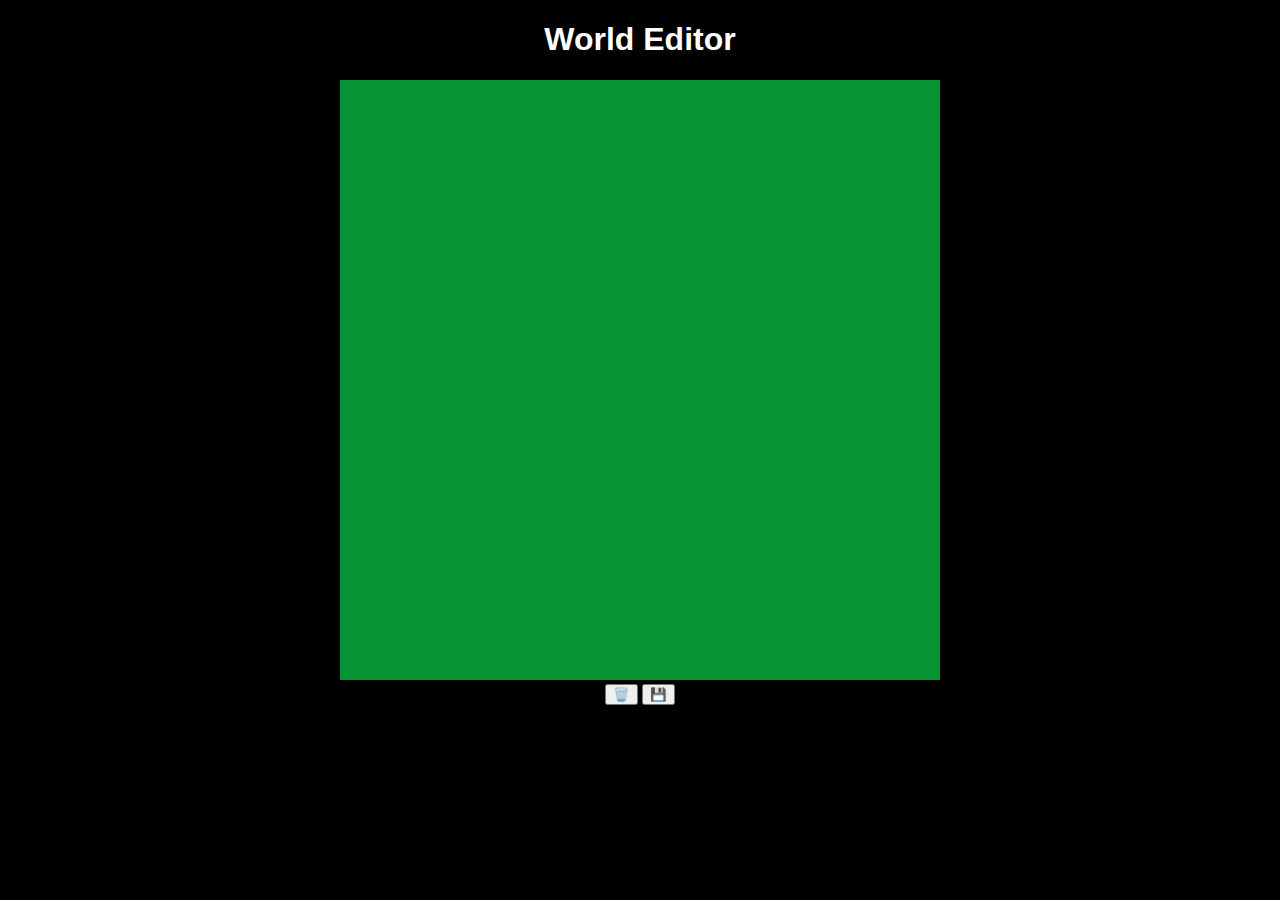
==== index.html @ 6f90319d "First commit" ====
<!DOCTYPE html>
<html>
    <head>
        <title>World Editor</title>
        <link rel="stylesheet" href="styles.css"/>
    </head>
    <body>
        <h1>World Editor</h1>
        <canvas id="myCanvas"></canvas>
        <div id="controls">
            <button onclick="dispose()">🗑️</button>
            <button onclick="save()">💾</button>
        </div>
        
        <script src="js/world.js"></script>
        <script src="js/graphEditor.js"></script>
        <script src="js/viewport.js"></script>
        <script src="js/math/utils.js"></script>
        <script src="js/math/graph.js"></script>
        <script src="js/primitives/point.js"></script>
        <script src="js/primitives/segment.js"></script>
        <script src="js/primitives/polygon.js"></script>
        <script src="js/primitives/envelope.js"></script>
        <script>

            myCanvas.width = 600;
            myCanvas.height = 600;

            const ctx = myCanvas.getContext("2d");

            const graphString = localStorage.getItem("graph");
            const graphInfo = graphString ? JSON.parse(graphString) : null;

            const graph = graphInfo 
            ? Graph.load(graphInfo) 
            : new Graph();
            const world = new World(graph);
            
            const viewport = new Viewport(myCanvas);
            const graphEditor = new GraphEditor(viewport, graph);

            animate();

            function animate() {
                viewport.reset();
                world.generate();
                world.draw(ctx);
                ctx.globalAlpha = 0.3;
                graphEditor.display();
                requestAnimationFrame(animate);
            }

            function dispose() {
                graphEditor.dispose();
            }

            function save() {
                localStorage.setItem("graph", JSON.stringify(graph));
            }

        </script>
    </body>
</html>
---- styles.css ----
body {
    background-color: black;
    text-align: center;
}

h1 {
    color: white;
    font-family: Arial;
}

#myCanvas {
    background-color: rgb(6, 148, 53);
}
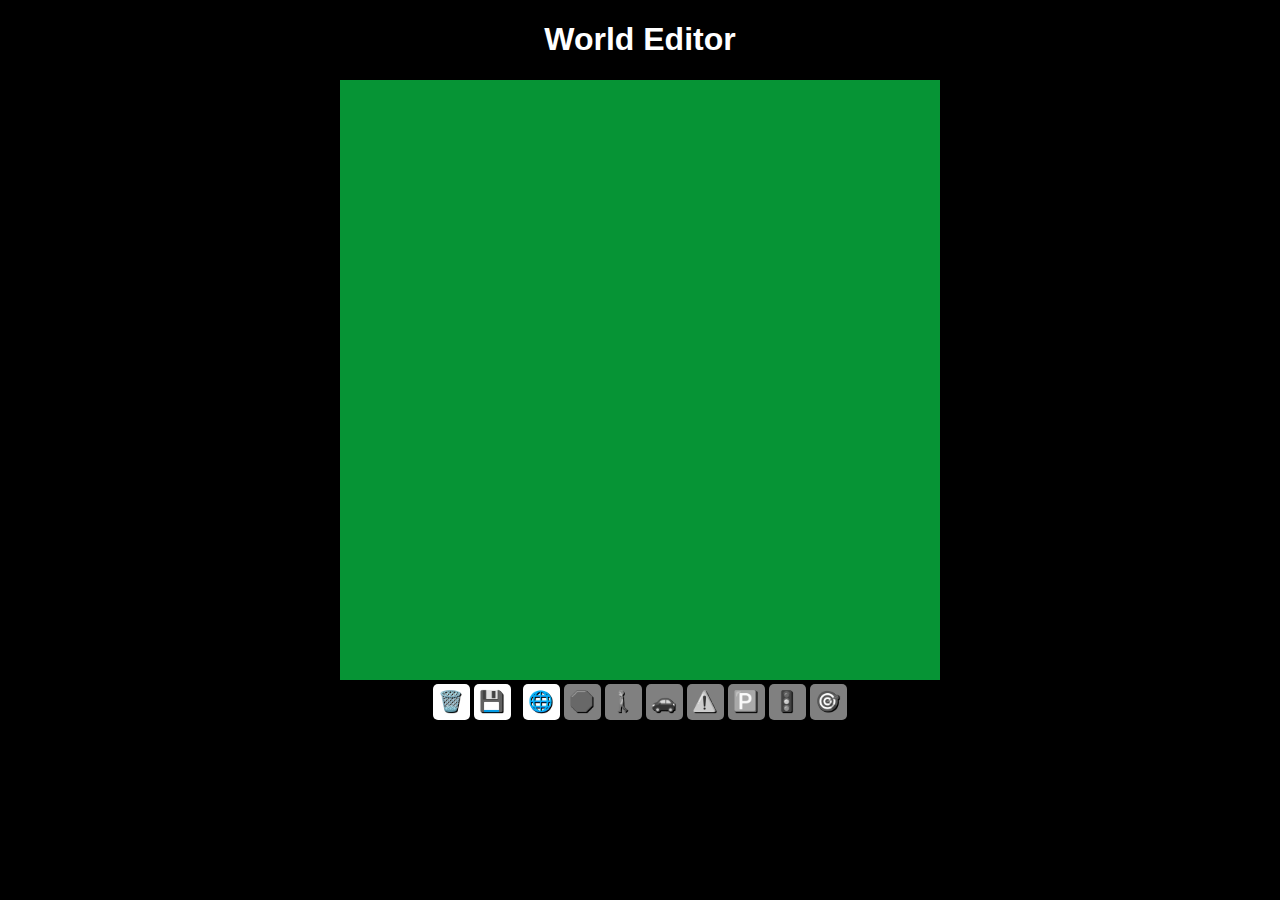
==== commit ca44bff9: "Added markings" ====
--- a/index.html
+++ b/index.html
@@ -10,11 +10,38 @@
         <div id="controls">
             <button onclick="dispose()">🗑️</button>
             <button onclick="save()">💾</button>
+            &nbsp;
+            <button id ="graphBtn" onclick="setMode('graph')">🌐</button>
+            <button id ="stopBtn" onclick="setMode('stop')">🛑</button>
+            <button id ="crossingBtn" onclick="setMode('crossing')">🚶🏼</button>
+            <button id ="startBtn" onclick="setMode('start')">🚗</button>
+            <button id="yieldBtn" onclick="setMode('yield')">⚠️</button>
+            <button id="parkingBtn" onclick="setMode('parking')">🅿️</button>
+            <button id="lightBtn" onclick="setMode('light')">🚦</button>
+            <button id="targetBtn" onclick="setMode('target')">🎯</button> 
         </div>
         
         <script src="js/world.js"></script>
-        <script src="js/graphEditor.js"></script>
         <script src="js/viewport.js"></script>
+        <script src="js/markings/marking.js"></script>
+        <script src="js/markings/stop.js"></script>
+        <script src="js/markings/start.js"></script>
+        <script src="js/markings/crossing.js"></script>
+        <script src="js/markings/parking.js"></script>
+        <script src="js/markings/light.js"></script>
+        <script src="js/markings/target.js"></script>
+        <script src="js/markings/yield.js"></script>
+        <script src="js/editors/markingEditor.js"></script>
+        <script src="js/editors/graphEditor.js"></script>
+        <script src="js/editors/crossingEditor.js"></script>
+        <script src="js/editors/stopEditor.js"></script>
+        <script src="js/editors/startEditor.js"></script>
+        <script src="js/editors/parkingEditor.js"></script>
+        <script src="js/editors/lightEditor.js"></script>
+        <script src="js/editors/targetEditor.js"></script>
+        <script src="js/editors/yieldEditor.js"></script>
+        <script src="js/items/tree.js"></script>
+        <script src="js/items/building.js"></script>
         <script src="js/math/utils.js"></script>
         <script src="js/math/graph.js"></script>
         <script src="js/primitives/point.js"></script>
@@ -37,27 +64,65 @@
             const world = new World(graph);
             
             const viewport = new Viewport(myCanvas);
-            const graphEditor = new GraphEditor(viewport, graph);
+            const tools = {
+                graph: { button: graphBtn, editor: new GraphEditor(viewport, graph) },
+                stop: { button: stopBtn, editor: new StopEditor(viewport, world) },
+                crossing: { button: crossingBtn, editor: new CrossingEditor(viewport, world) },
+                start: { button: startBtn, editor: new StartEditor(viewport, world) },
+                parking: { button: parkingBtn, editor: new ParkingEditor(viewport, world) },
+                light: { button: lightBtn, editor: new LightEditor(viewport, world) },
+                target: { button: targetBtn, editor: new TargetEditor(viewport, world) },
+                yield: { button: yieldBtn, editor: new YieldEditor(viewport, world) },
+            };
+
+            let oldGraphHash = graph.hash();
+
+            setMode("graph");
 
             animate();
 
             function animate() {
                 viewport.reset();
-                world.generate();
-                world.draw(ctx);
+                if(graph.hash() != oldGraphHash) {
+                    world.generate();
+                    oldGraphHash = graph.hash(); 
+                }
+
+                const viewPoint = scale(viewport.getOffset(), -1);
+
+                world.draw(ctx, viewPoint);
                 ctx.globalAlpha = 0.3;
-                graphEditor.display();
+                for (const tool of Object.values(tools)) {
+                    tool.editor.display();
+                }
                 requestAnimationFrame(animate);
             }
 
             function dispose() {
-                graphEditor.dispose();
+                tools["graph"].editor.dispose();
+                world.markings.length = 0;
             }
 
             function save() {
                 localStorage.setItem("graph", JSON.stringify(graph));
             }
 
+            function setMode(mode) {
+                disableEditors();
+                tools[mode].button.style.backgroundColor = "white";
+                tools[mode].button.style.filter = "";
+                tools[mode].editor.enable();
+
+            }
+
+            function disableEditors() {
+               for (const tool of Object.values(tools)) {
+                tool.button.style.backgroundColor = "gray";
+                tool.button.style.filter = "grayscale(100%)";   
+                tool.editor.disable();
+               }
+            }
+
         </script>
     </body>
 </html>--- a/styles.css
+++ b/styles.css
@@ -10,4 +10,14 @@
 
 #myCanvas {
     background-color: rgb(6, 148, 53);
+}
+
+button {
+    background-color: white;
+    font-size: 20px;
+    padding: 5px 7px 7px 5px;
+    border: none;
+    border-radius: 5px;
+    text-shadow: 1px 1px black;
+    cursor: pointer;
 }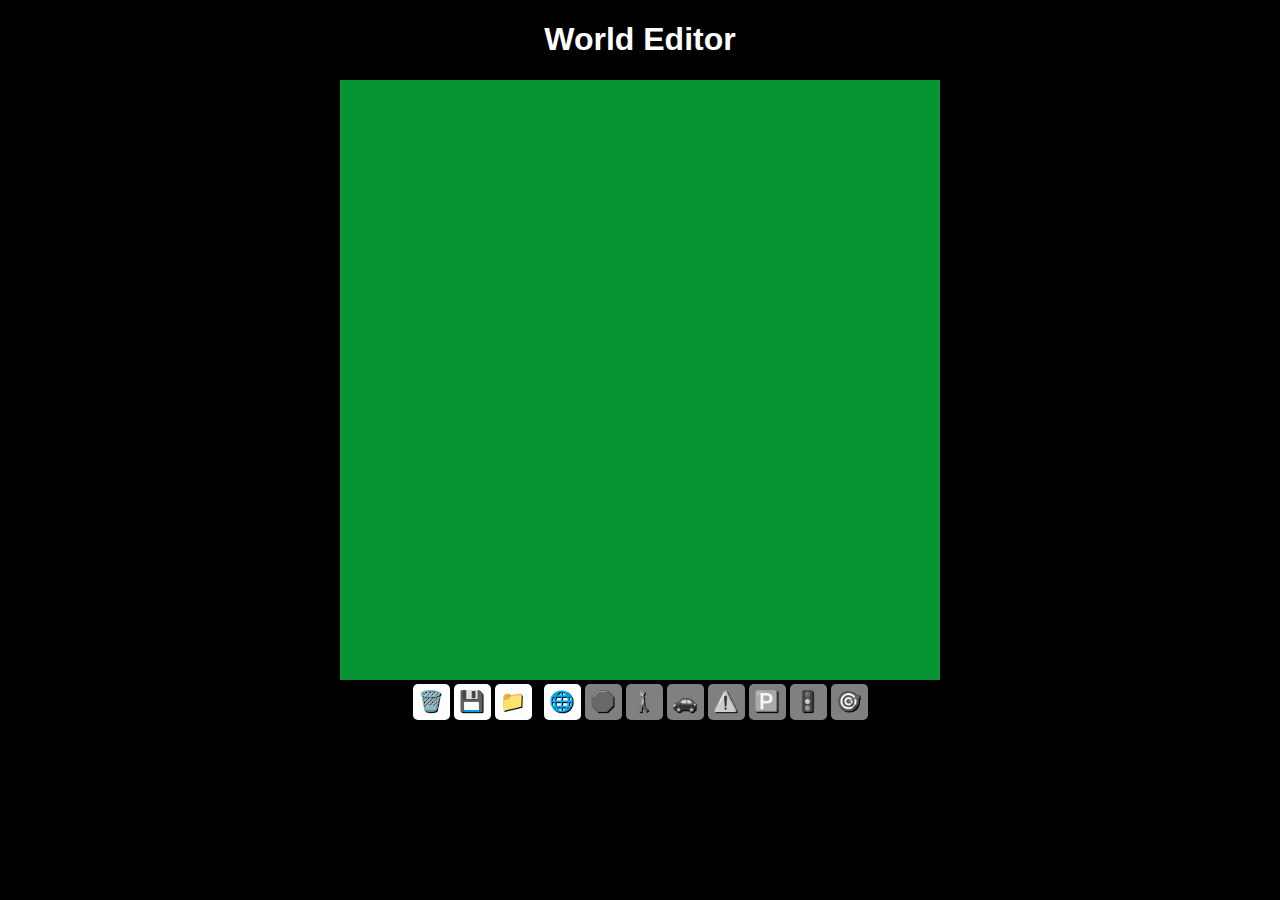
==== commit c527281f: "Added saving" ====
--- a/index.html
+++ b/index.html
@@ -10,6 +10,9 @@
         <div id="controls">
             <button onclick="dispose()">🗑️</button>
             <button onclick="save()">💾</button>
+            <label for="fileInput" class="file-input-label">📁
+                <input id="fileInput" type="file" accept=".world" onchange="load(event)"/>
+            </label>
             &nbsp;
             <button id ="graphBtn" onclick="setMode('graph')">🌐</button>
             <button id ="stopBtn" onclick="setMode('stop')">🛑</button>
@@ -55,15 +58,14 @@
 
             const ctx = myCanvas.getContext("2d");
 
-            const graphString = localStorage.getItem("graph");
-            const graphInfo = graphString ? JSON.parse(graphString) : null;
+            const worldString = localStorage.getItem("world");
+            const worldInfo = worldString ? JSON.parse(worldString) : null;
 
-            const graph = graphInfo 
-            ? Graph.load(graphInfo) 
-            : new Graph();
-            const world = new World(graph);
+            let world = worldInfo ? World.load(worldInfo) : new World(new Graph());
+
+            const graph = world.graph;
             
-            const viewport = new Viewport(myCanvas);
+            const viewport = new Viewport(myCanvas, world.zoom, world.offset);
             const tools = {
                 graph: { button: graphBtn, editor: new GraphEditor(viewport, graph) },
                 stop: { button: stopBtn, editor: new StopEditor(viewport, world) },
@@ -104,7 +106,39 @@
             }
 
             function save() {
-                localStorage.setItem("graph", JSON.stringify(graph));
+                world.zoom = viewport.zoom;
+                world.offset = viewport.offset;
+
+
+                const element = document.createElement("a");
+                element.setAttribute("href", "data:application/json;charset=utf-8," + encodeURIComponent(JSON.stringify(world)));
+                
+                const fileName = "name.world";
+                element.setAttribute("download", fileName);
+
+                element.click();
+
+                localStorage.setItem("world", JSON.stringify(world));
+            }
+
+            function load(event) {
+                const file = event.target.files[0];
+
+                if(!file) {
+                    alert("No file selected.");
+                    return;
+                }
+
+                const reader = new FileReader();
+                reader.readAsText(file);
+
+                reader.onload = (evt) => {
+                    const fileContent = evt.target.result;
+                    const jsonData = JSON.parse(fileContent);
+                    world = World.load(jsonData);
+                    localStorage.setItem("world", JSON.stringify(world));
+                    location.reload();
+                }
             }
 
             function setMode(mode) {
--- a/styles.css
+++ b/styles.css
@@ -12,7 +12,8 @@
     background-color: rgb(6, 148, 53);
 }
 
-button {
+button, .file-input-label {
+    display: inline-block;
     background-color: white;
     font-size: 20px;
     padding: 5px 7px 7px 5px;
@@ -20,4 +21,8 @@
     border-radius: 5px;
     text-shadow: 1px 1px black;
     cursor: pointer;
+}
+
+input[type="file"] {
+    display: none;
 }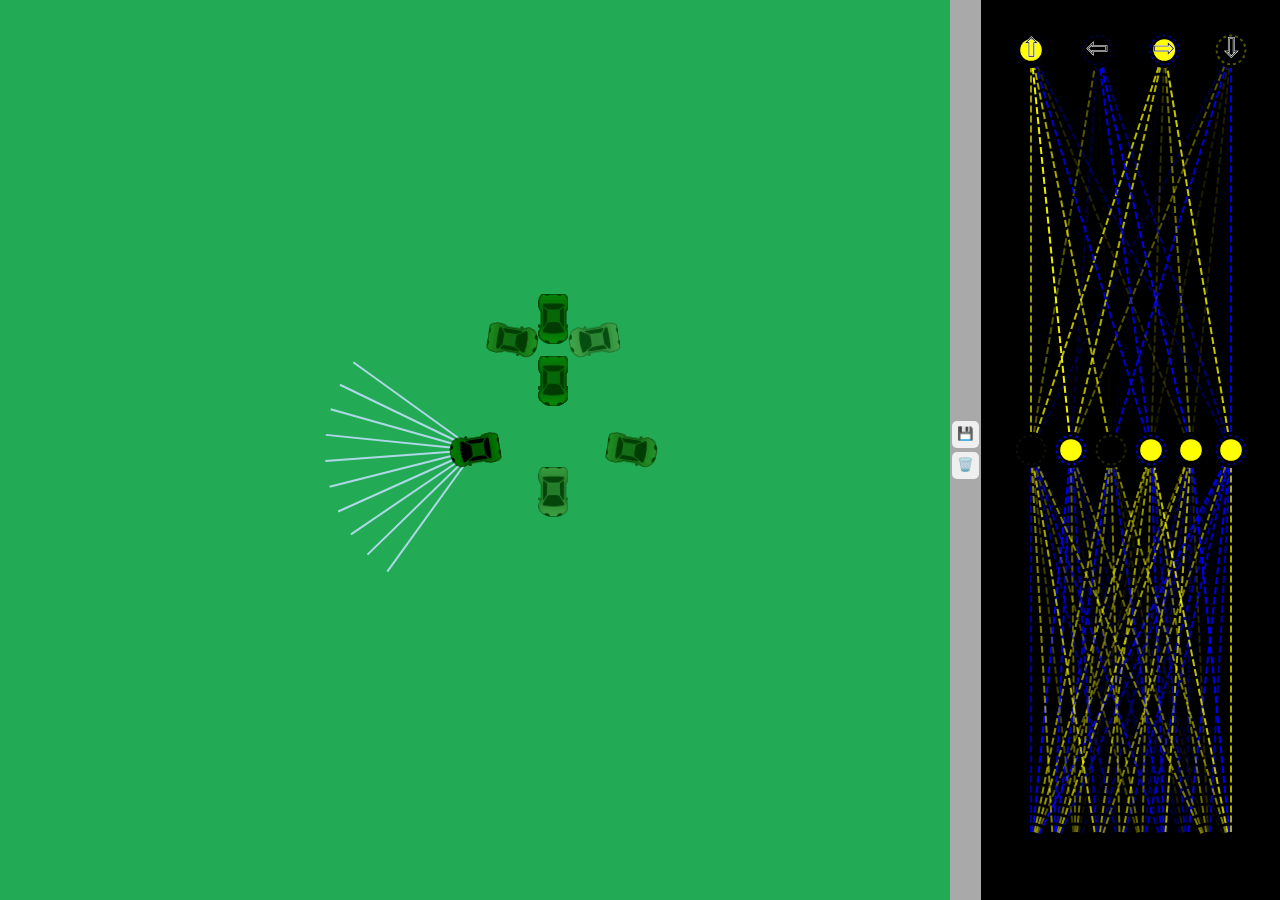
==== commit 3f6438b8: "Added AI car" ====
--- a/index.html
+++ b/index.html
@@ -1,162 +1,50 @@
 <!DOCTYPE html>
-<html>
-    <head>
-        <title>World Editor</title>
-        <link rel="stylesheet" href="styles.css"/>
-    </head>
-    <body>
-        <h1>World Editor</h1>
-        <canvas id="myCanvas"></canvas>
-        <div id="controls">
-            <button onclick="dispose()">🗑️</button>
-            <button onclick="save()">💾</button>
-            <label for="fileInput" class="file-input-label">📁
-                <input id="fileInput" type="file" accept=".world" onchange="load(event)"/>
-            </label>
-            &nbsp;
-            <button id ="graphBtn" onclick="setMode('graph')">🌐</button>
-            <button id ="stopBtn" onclick="setMode('stop')">🛑</button>
-            <button id ="crossingBtn" onclick="setMode('crossing')">🚶🏼</button>
-            <button id ="startBtn" onclick="setMode('start')">🚗</button>
-            <button id="yieldBtn" onclick="setMode('yield')">⚠️</button>
-            <button id="parkingBtn" onclick="setMode('parking')">🅿️</button>
-            <button id="lightBtn" onclick="setMode('light')">🚦</button>
-            <button id="targetBtn" onclick="setMode('target')">🎯</button> 
-        </div>
-        
-        <script src="js/world.js"></script>
-        <script src="js/viewport.js"></script>
-        <script src="js/markings/marking.js"></script>
-        <script src="js/markings/stop.js"></script>
-        <script src="js/markings/start.js"></script>
-        <script src="js/markings/crossing.js"></script>
-        <script src="js/markings/parking.js"></script>
-        <script src="js/markings/light.js"></script>
-        <script src="js/markings/target.js"></script>
-        <script src="js/markings/yield.js"></script>
-        <script src="js/editors/markingEditor.js"></script>
-        <script src="js/editors/graphEditor.js"></script>
-        <script src="js/editors/crossingEditor.js"></script>
-        <script src="js/editors/stopEditor.js"></script>
-        <script src="js/editors/startEditor.js"></script>
-        <script src="js/editors/parkingEditor.js"></script>
-        <script src="js/editors/lightEditor.js"></script>
-        <script src="js/editors/targetEditor.js"></script>
-        <script src="js/editors/yieldEditor.js"></script>
-        <script src="js/items/tree.js"></script>
-        <script src="js/items/building.js"></script>
-        <script src="js/math/utils.js"></script>
-        <script src="js/math/graph.js"></script>
-        <script src="js/primitives/point.js"></script>
-        <script src="js/primitives/segment.js"></script>
-        <script src="js/primitives/polygon.js"></script>
-        <script src="js/primitives/envelope.js"></script>
-        <script>
+<head>
+  <title>Self-driving car with no libraries</title>
+  <link rel="stylesheet" href="style.css">
+</head>
 
-            myCanvas.width = 600;
-            myCanvas.height = 600;
+<body>
+  <canvas id="carCanvas"></canvas>
+  <div id="verticalButtons">
+    <button onclick="save()">💾</button>
+    <button onclick="discard()">🗑️</button>
+  </div>  
+  <canvas id="networkCanvas"></canvas>
+  <script src="world/js/world.js"></script>
+  <script src="world/js/viewport.js"></script>
+  <script src="world/js/markings/marking.js"></script>
+  <script src="world/js/markings/stop.js"></script>
+  <script src="world/js/markings/start.js"></script>
+  <script src="world/js/markings/crossing.js"></script>
+  <script src="world/js/markings/parking.js"></script>
+  <script src="world/js/markings/light.js"></script>
+  <script src="world/js/markings/target.js"></script>
+  <script src="world/js/markings/yield.js"></script>
+  <script src="world/js/editors/markingEditor.js"></script>
+  <script src="world/js/editors/graphEditor.js"></script>
+  <script src="world/js/editors/crossingEditor.js"></script>
+  <script src="world/js/editors/stopEditor.js"></script>
+  <script src="world/js/editors/startEditor.js"></script>
+  <script src="world/js/editors/parkingEditor.js"></script>
+  <script src="world/js/editors/lightEditor.js"></script>
+  <script src="world/js/editors/targetEditor.js"></script>
+  <script src="world/js/editors/yieldEditor.js"></script>
+  <script src="world/js/items/tree.js"></script>
+  <script src="world/js/items/building.js"></script>
+  <script src="world/js/math/utils.js"></script>
+  <script src="world/js/math/graph.js"></script>
+  <script src="world/js/primitives/point.js"></script>
+  <script src="world/js/primitives/segment.js"></script>
+  <script src="world/js/primitives/polygon.js"></script>
+  <script src="world/js/primitives/envelope.js"></script>
+  <script src="visualizer.js"></script>
+  <script src="network.js"></script>
+  <script src="sensor.js"></script>
+  <script src="utils.js"></script>  
+  <script src="controls.js"></script>
+  <script src="car.js"></script>
+  <script src="main.js"></script>
+</body>
 
-            const ctx = myCanvas.getContext("2d");
-
-            const worldString = localStorage.getItem("world");
-            const worldInfo = worldString ? JSON.parse(worldString) : null;
-
-            let world = worldInfo ? World.load(worldInfo) : new World(new Graph());
-
-            const graph = world.graph;
-            
-            const viewport = new Viewport(myCanvas, world.zoom, world.offset);
-            const tools = {
-                graph: { button: graphBtn, editor: new GraphEditor(viewport, graph) },
-                stop: { button: stopBtn, editor: new StopEditor(viewport, world) },
-                crossing: { button: crossingBtn, editor: new CrossingEditor(viewport, world) },
-                start: { button: startBtn, editor: new StartEditor(viewport, world) },
-                parking: { button: parkingBtn, editor: new ParkingEditor(viewport, world) },
-                light: { button: lightBtn, editor: new LightEditor(viewport, world) },
-                target: { button: targetBtn, editor: new TargetEditor(viewport, world) },
-                yield: { button: yieldBtn, editor: new YieldEditor(viewport, world) },
-            };
-
-            let oldGraphHash = graph.hash();
-
-            setMode("graph");
-
-            animate();
-
-            function animate() {
-                viewport.reset();
-                if(graph.hash() != oldGraphHash) {
-                    world.generate();
-                    oldGraphHash = graph.hash(); 
-                }
-
-                const viewPoint = scale(viewport.getOffset(), -1);
-
-                world.draw(ctx, viewPoint);
-                ctx.globalAlpha = 0.3;
-                for (const tool of Object.values(tools)) {
-                    tool.editor.display();
-                }
-                requestAnimationFrame(animate);
-            }
-
-            function dispose() {
-                tools["graph"].editor.dispose();
-                world.markings.length = 0;
-            }
-
-            function save() {
-                world.zoom = viewport.zoom;
-                world.offset = viewport.offset;
-
-
-                const element = document.createElement("a");
-                element.setAttribute("href", "data:application/json;charset=utf-8," + encodeURIComponent(JSON.stringify(world)));
-                
-                const fileName = "name.world";
-                element.setAttribute("download", fileName);
-
-                element.click();
-
-                localStorage.setItem("world", JSON.stringify(world));
-            }
-
-            function load(event) {
-                const file = event.target.files[0];
-
-                if(!file) {
-                    alert("No file selected.");
-                    return;
-                }
-
-                const reader = new FileReader();
-                reader.readAsText(file);
-
-                reader.onload = (evt) => {
-                    const fileContent = evt.target.result;
-                    const jsonData = JSON.parse(fileContent);
-                    world = World.load(jsonData);
-                    localStorage.setItem("world", JSON.stringify(world));
-                    location.reload();
-                }
-            }
-
-            function setMode(mode) {
-                disableEditors();
-                tools[mode].button.style.backgroundColor = "white";
-                tools[mode].button.style.filter = "";
-                tools[mode].editor.enable();
-
-            }
-
-            function disableEditors() {
-               for (const tool of Object.values(tools)) {
-                tool.button.style.backgroundColor = "gray";
-                tool.button.style.filter = "grayscale(100%)";   
-                tool.editor.disable();
-               }
-            }
-
-        </script>
-    </body>
 </html>--- a/style.css
+++ b/style.css
@@ -0,0 +1,33 @@
+body{
+  margin:0;
+  background:darkgray;
+  overflow:hidden;
+  display:flex;
+  justify-content;center;
+  align-items:center;
+}
+
+#verticalButtons{
+  display:flex;
+  flex-direction:column;
+}
+
+button{
+  border: none;
+  border-radius: 5px;
+  padding: 5px 5px 7px 5px;
+  margin: 2px;
+  cursor:pointer;
+}
+
+button:hover{
+  background:blue;
+}
+
+#networkCanvas{
+  background:black;
+}
+
+#carCanvas{
+  background:#2a5;
+}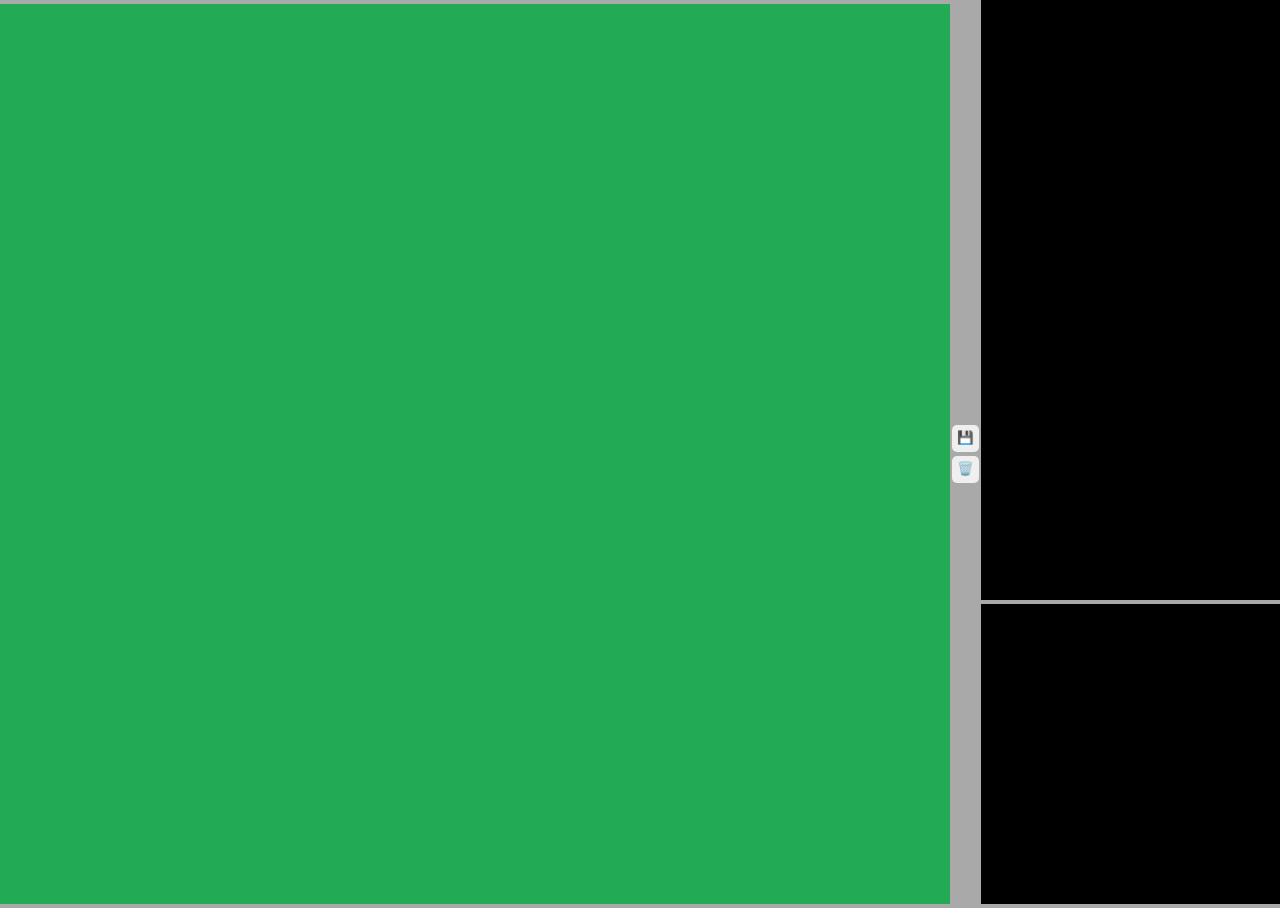
==== commit 8b5c4779: "Added minimap" ====
--- a/index.html
+++ b/index.html
@@ -9,8 +9,13 @@
   <div id="verticalButtons">
     <button onclick="save()">💾</button>
     <button onclick="discard()">🗑️</button>
+  </div>
+  <div>
+    <canvas id="networkCanvas"></canvas>
+    <canvas id="miniMapCanvas"></canvas>
   </div>  
-  <canvas id="networkCanvas"></canvas>
+
+
   <script src="world/js/world.js"></script>
   <script src="world/js/viewport.js"></script>
   <script src="world/js/markings/marking.js"></script>
@@ -45,6 +50,10 @@
   <script src="controls.js"></script>
   <script src="car.js"></script>
   <script src="main.js"></script>
+
+  <script src="world/saves/big.world"></script>
+  <script src="miniMap.js"></script>
+  
 </body>
 
 </html>--- a/style.css
+++ b/style.css
@@ -3,7 +3,7 @@
   background:darkgray;
   overflow:hidden;
   display:flex;
-  justify-content;center;
+  justify-content: center;
   align-items:center;
 }
 
@@ -28,6 +28,10 @@
   background:black;
 }
 
+#miniMapCanvas{
+  background:black;
+}
+
 #carCanvas{
   background:#2a5;
 }